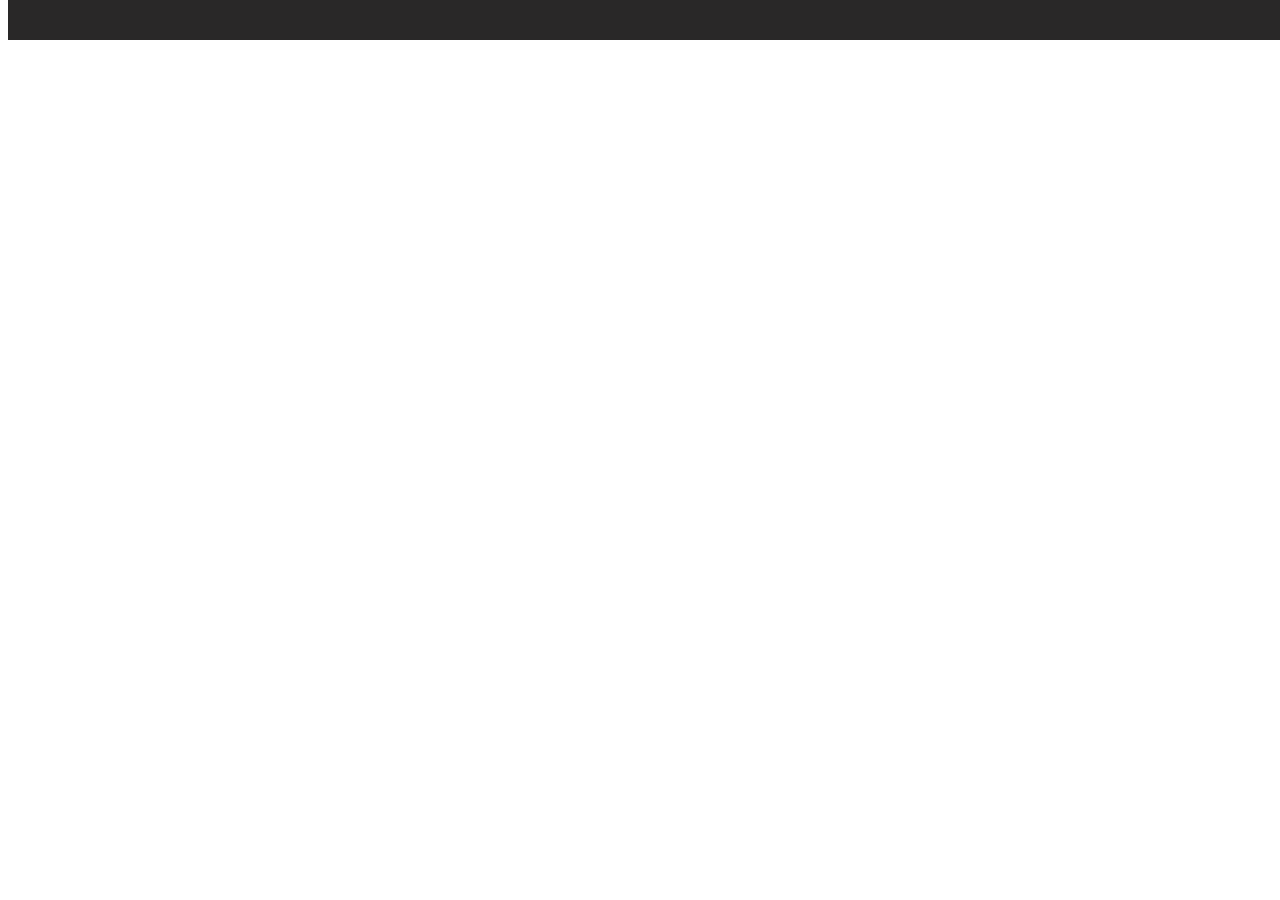
==== in.html @ 9a0b5bdb "start" ====
<!DOCTYPE html>
<html lang="en">
  <head>
    <!-- Required meta tags -->
    <meta charset="utf-8" />
    <meta name="viewport"content="width=device-width, initial-scale=1, shrink-to-fit=no"/>

    <!-- Bootstrap CSS -->
    <link rel="stylesheet"href="https://cdn.jsdelivr.net/npm/bootstrap@4.6.1/dist/css/bootstrap.min.css"integrity="sha384-zCbKRCUGaJDkqS1kPbPd7TveP5iyJE0EjAuZQTgFLD2ylzuqKfdKlfG/eSrtxUkn"crossorigin="anonymous"/>
    <link rel="stylesheet" href="./style.css">
    <title>Hello, world!</title>
  </head>
  <body>

    <div id="infoAlert">


    </div>

    <!-- <nav class="navbar navbar-light bg-dark d-flex justify-content-center">
        <a id="navy"class="navbar-brand" href="#infoCovid"><u>Get the latest on our COVID-19 response</u></a>
      </nav>
fallo, aki hay que poner anuncio en absolut arriba  y luego un navbar transparente -->
    <header >
        
        <div>

        </div>

    </header>







    <!-- Optional JavaScript; choose one of the two! -->

    <!-- Option 1: jQuery and Bootstrap Bundle (includes Popper) -->
    <script src="https://cdn.jsdelivr.net/npm/jquery@3.5.1/dist/jquery.slim.min.js"integrity="sha384-DfXdz2htPH0lsSSs5nCTpuj/zy4C+OGpamoFVy38MVBnE+IbbVYUew+OrCXaRkfj"crossorigin="anonymous"></script>
    <script src="https://cdn.jsdelivr.net/npm/bootstrap@4.6.1/dist/js/bootstrap.bundle.min.js"integrity="sha384-fQybjgWLrvvRgtW6bFlB7jaZrFsaBXjsOMm/tB9LTS58ONXgqbR9W8oWht/amnpF"crossorigin="anonymous"></script>

    <!-- Option 2: Separate Popper and Bootstrap JS -->
    <!--
    <script src="https://cdn.jsdelivr.net/npm/jquery@3.5.1/dist/jquery.slim.min.js" integrity="sha384-DfXdz2htPH0lsSSs5nCTpuj/zy4C+OGpamoFVy38MVBnE+IbbVYUew+OrCXaRkfj" crossorigin="anonymous"></script>
    <script src="https://cdn.jsdelivr.net/npm/popper.js@1.16.1/dist/umd/popper.min.js" integrity="sha384-9/reFTGAW83EW2RDu2S0VKaIzap3H66lZH81PoYlFhbGU+6BZp6G7niu735Sk7lN" crossorigin="anonymous"></script>
    <script src="https://cdn.jsdelivr.net/npm/bootstrap@4.6.1/dist/js/bootstrap.min.js" integrity="sha384-VHvPCCyXqtD5DqJeNxl2dtTyhF78xXNXdkwX1CZeRusQfRKp+tA7hAShOK/B/fQ2" crossorigin="anonymous"></script>
    -->
  </body>
</html>
---- style.css ----
#infoAlert {
  background: rgb(41, 40, 40);
  position: absolute;
  top: 0;
  height: 40px;
  width: 100%;
}

#navy {
  color: gray !important;
  font-size: small;
}

header {
  background-image: url("/./airbnb/assets/imgs/homepage/57b9f708-bb12-498c-bc33-769f8fc43e63.jpg");
  background-color: #000000;
}
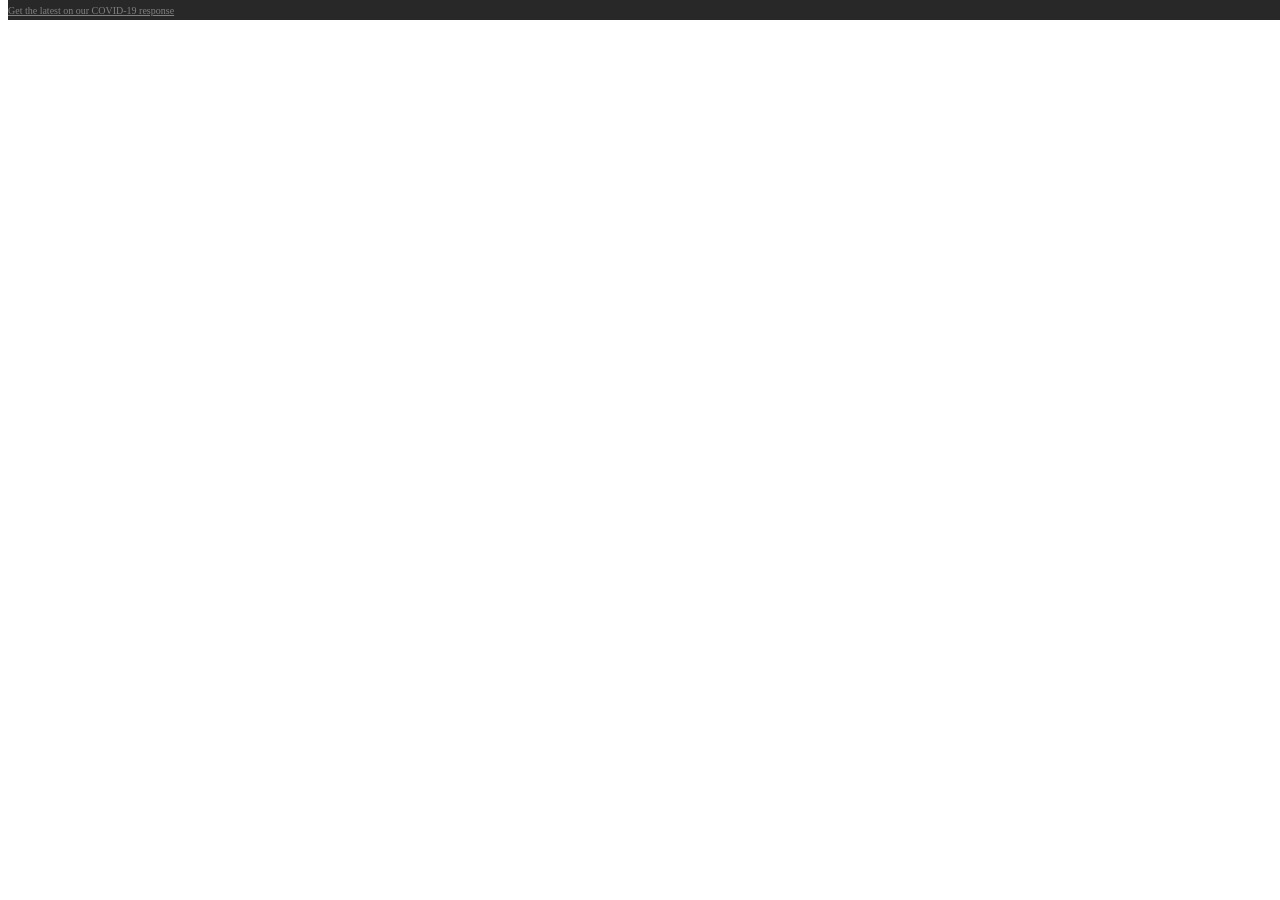
==== commit c2817720: "solving navs problem" ====
--- a/in.html
+++ b/in.html
@@ -12,15 +12,14 @@
   </head>
   <body>
 
-    <div id="infoAlert">
-
-
+    <div id="infoAlertDiv"class="d-flex justify-content-center">
+      <a id="infoAlertA" href="#infoCovid"><u>Get the latest on our COVID-19 response</u></a>
     </div>
 
-    <!-- <nav class="navbar navbar-light bg-dark d-flex justify-content-center">
-        <a id="navy"class="navbar-brand" href="#infoCovid"><u>Get the latest on our COVID-19 response</u></a>
+     <nav class="navbar navbar-light bg-dark ">
+        
       </nav>
-fallo, aki hay que poner anuncio en absolut arriba  y luego un navbar transparente -->
+
     <header >
         
         <div>
--- a/style.css
+++ b/style.css
@@ -1,14 +1,20 @@
-#infoAlert {
+#infoAlertDiv {
   background: rgb(41, 40, 40);
   position: absolute;
   top: 0;
-  height: 40px;
+  height: 20px;
   width: 100%;
 }
+#infoAlertA {
+  color: gray !important;
+  font-size: 10px !important;
+  margin: 0;
+  padding: 0;
+}
 
-#navy {
-  color: gray !important;
-  font-size: small;
+nav {
+  top: 1.25rem;
+  opacity: 0.5;
 }
 
 header {
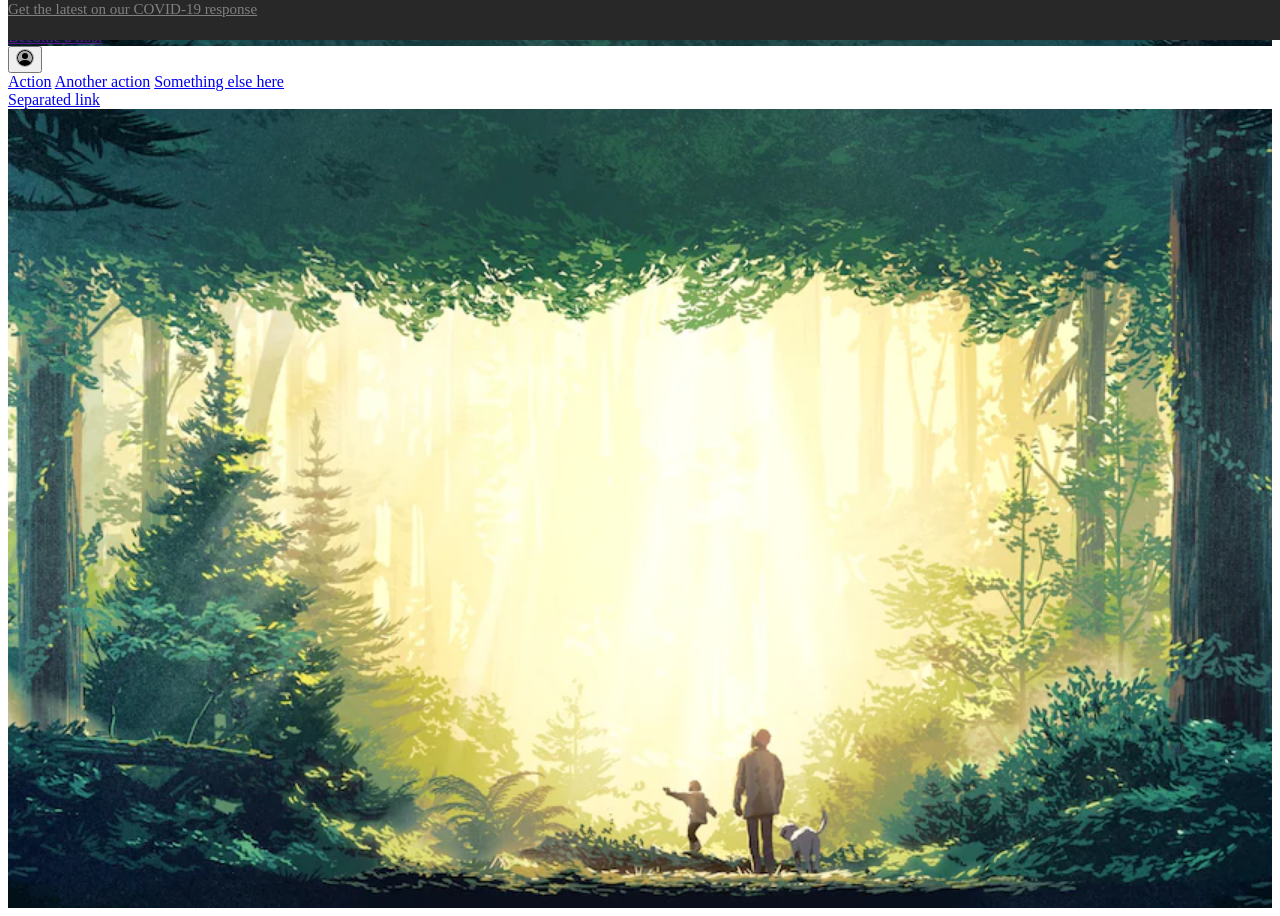
==== commit 5d9b82fc: "navs style and bg-image" ====
--- a/in.html
+++ b/in.html
@@ -8,23 +8,56 @@
     <!-- Bootstrap CSS -->
     <link rel="stylesheet"href="https://cdn.jsdelivr.net/npm/bootstrap@4.6.1/dist/css/bootstrap.min.css"integrity="sha384-zCbKRCUGaJDkqS1kPbPd7TveP5iyJE0EjAuZQTgFLD2ylzuqKfdKlfG/eSrtxUkn"crossorigin="anonymous"/>
     <link rel="stylesheet" href="./style.css">
-    <title>Hello, world!</title>
+    <title>Airbnb:vacational renting</title>
   </head>
   <body>
 
     <div id="infoAlertDiv"class="d-flex justify-content-center">
-      <a id="infoAlertA" href="#infoCovid"><u>Get the latest on our COVID-19 response</u></a>
+      <a id="infoAlertA" href="#infoCovid"><u class="align-middle">Get the latest on our COVID-19 response</u></a>
     </div>
+    
+    <header>
+    
+      <nav class="navbar  text-white">
+        <!-- carefull with Atag,seems to make the nav too big -->
+          <div class="ml-5 pl-5">
+            <a class="navbar-brand " href="#"><img src="https://banner2.cleanpng.com/20180608/ccj/kisspng-airbnb-logo-san-francisco-travel-hotel-airbnb-logo-5b1a2a2c345fd5.9129097115284413882145.jpg" alt=""></a>
+          </div>
 
-     <nav class="navbar navbar-light bg-dark ">
-        
+            <div class="mr-5 pr-5 ">
+              <a class="text-white" href="">Become a host</a>
+              <svg xmlns="http://www.w3.org/2000/svg" width="16" height="16" fill="currentColor" class="bi bi-globe mx-4" viewBox="0 0 16 16">
+                <path d="M0 8a8 8 0 1 1 16 0A8 8 0 0 1 0 8zm7.5-6.923c-.67.204-1.335.82-1.887 1.855A7.97 7.97 0 0 0 5.145 4H7.5V1.077zM4.09 4a9.267 9.267 0 0 1 .64-1.539 6.7 6.7 0 0 1 .597-.933A7.025 7.025 0 0 0 2.255 4H4.09zm-.582 3.5c.03-.877.138-1.718.312-2.5H1.674a6.958 6.958 0 0 0-.656 2.5h2.49zM4.847 5a12.5 12.5 0 0 0-.338 2.5H7.5V5H4.847zM8.5 5v2.5h2.99a12.495 12.495 0 0 0-.337-2.5H8.5zM4.51 8.5a12.5 12.5 0 0 0 .337 2.5H7.5V8.5H4.51zm3.99 0V11h2.653c.187-.765.306-1.608.338-2.5H8.5zM5.145 12c.138.386.295.744.468 1.068.552 1.035 1.218 1.65 1.887 1.855V12H5.145zm.182 2.472a6.696 6.696 0 0 1-.597-.933A9.268 9.268 0 0 1 4.09 12H2.255a7.024 7.024 0 0 0 3.072 2.472zM3.82 11a13.652 13.652 0 0 1-.312-2.5h-2.49c.062.89.291 1.733.656 2.5H3.82zm6.853 3.472A7.024 7.024 0 0 0 13.745 12H11.91a9.27 9.27 0 0 1-.64 1.539 6.688 6.688 0 0 1-.597.933zM8.5 12v2.923c.67-.204 1.335-.82 1.887-1.855.173-.324.33-.682.468-1.068H8.5zm3.68-1h2.146c.365-.767.594-1.61.656-2.5h-2.49a13.65 13.65 0 0 1-.312 2.5zm2.802-3.5a6.959 6.959 0 0 0-.656-2.5H12.18c.174.782.282 1.623.312 2.5h2.49zM11.27 2.461c.247.464.462.98.64 1.539h1.835a7.024 7.024 0 0 0-3.072-2.472c.218.284.418.598.597.933zM10.855 4a7.966 7.966 0 0 0-.468-1.068C9.835 1.897 9.17 1.282 8.5 1.077V4h2.355z"/>
+              </svg>
+            
+                <div id="navAccount" class="btn-group rounded-pill">
+
+                  <button type="button" class="btn dropdown-toggle" data-toggle="dropdown" aria-expanded="false">
+                    <svg xmlns="http://www.w3.org/2000/svg" width="16" height="16" fill="currentColor" class="bi bi-person-circle text-white" viewBox="0 0 16 16">
+                      <path d="M11 6a3 3 0 1 1-6 0 3 3 0 0 1 6 0z"/>
+                      <path fill-rule="evenodd" d="M0 8a8 8 0 1 1 16 0A8 8 0 0 1 0 8zm8-7a7 7 0 0 0-5.468 11.37C3.242 11.226 4.805 10 8 10s4.757 1.225 5.468 2.37A7 7 0 0 0 8 1z"/>
+                    </svg>
+                  </button>
+
+                  <div class="dropdown-menu">
+                    <a class="dropdown-item" href="#">Action</a>
+                    <a class="dropdown-item" href="#">Another action</a>
+                    <a class="dropdown-item" href="#">Something else here</a>
+                      <div class="dropdown-divider"></div>
+                    <a class="dropdown-item" href="#">Separated link</a>
+                  </div>
+                </div>
+                
+              </div>
+          </div>
+          
       </nav>
 
-    <header >
-        
-        <div>
+      
+          
+          <div>
 
-        </div>
+          </div>
 
     </header>
 
--- a/style.css
+++ b/style.css
@@ -2,22 +2,39 @@
   background: rgb(41, 40, 40);
   position: absolute;
   top: 0;
-  height: 20px;
+  height: 40px;
   width: 100%;
 }
 #infoAlertA {
   color: gray !important;
-  font-size: 10px !important;
+  font-size: 15px !important;
   margin: 0;
   padding: 0;
 }
 
 nav {
   top: 1.25rem;
-  opacity: 0.5;
+  /* opacity: 0.5; */
+}
+nav img {
+  height: 50px;
+}
+#navAccount {
+  background: rgb(255, 255, 255);
+}
+.bi.bi-person-circle {
+  background: rgba(170, 170, 170, 0.986);
+  border-radius: 50%;
+  border-style: solid;
+  border-color: rgba(170, 170, 170, 0.986);
+  border-width: 1.2px;
 }
 
 header {
+  background-color: rgb(0, 0, 0);
   background-image: url("/./airbnb/assets/imgs/homepage/57b9f708-bb12-498c-bc33-769f8fc43e63.jpg");
-  background-color: #000000;
+  background-size: cover;
+  background-position: center center;
+  background-repeat: no-repeat;
+  height: 100vh;
 }
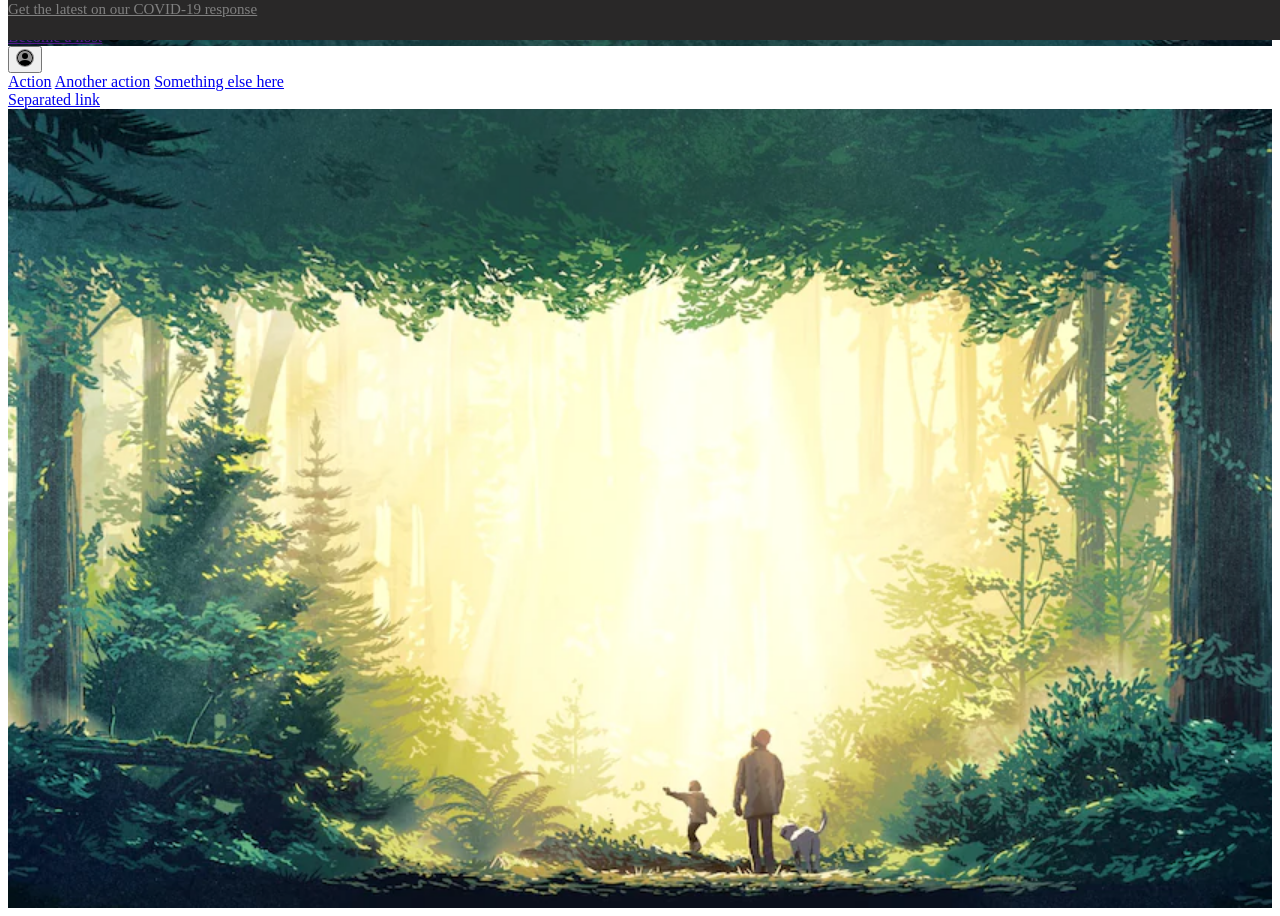
==== commit f0ba3f94: "a" ====
--- a/in.html
+++ b/in.html
@@ -21,7 +21,7 @@
       <nav class="navbar  text-white">
         <!-- carefull with Atag,seems to make the nav too big -->
           <div class="ml-5 pl-5">
-            <a class="navbar-brand " href="#"><img src="https://banner2.cleanpng.com/20180608/ccj/kisspng-airbnb-logo-san-francisco-travel-hotel-airbnb-logo-5b1a2a2c345fd5.9129097115284413882145.jpg" alt=""></a>
+            <a class="navbar-brand " href="#"><img src="https://encrypted-tbn0.gstatic.com/images?q=tbn:ANd9GcSWr41WfLv4Z1A_11E6liE0sx5n_PkSk57vQA&usqp=CAU" alt=""></a>
           </div>
 
             <div class="mr-5 pr-5 ">
--- a/style.css
+++ b/style.css
@@ -13,20 +13,19 @@
 }
 
 nav {
-  top: 1.25rem;
-  /* opacity: 0.5; */
+  top: 2rem;
 }
 nav img {
-  height: 50px;
+  height: 40px;
 }
 #navAccount {
   background: rgb(255, 255, 255);
 }
 .bi.bi-person-circle {
-  background: rgba(170, 170, 170, 0.986);
+  background: rgba(145, 144, 144, 0.986);
   border-radius: 50%;
   border-style: solid;
-  border-color: rgba(170, 170, 170, 0.986);
+  border-color: rgba(145, 144, 144, 0.986);
   border-width: 1.2px;
 }
 
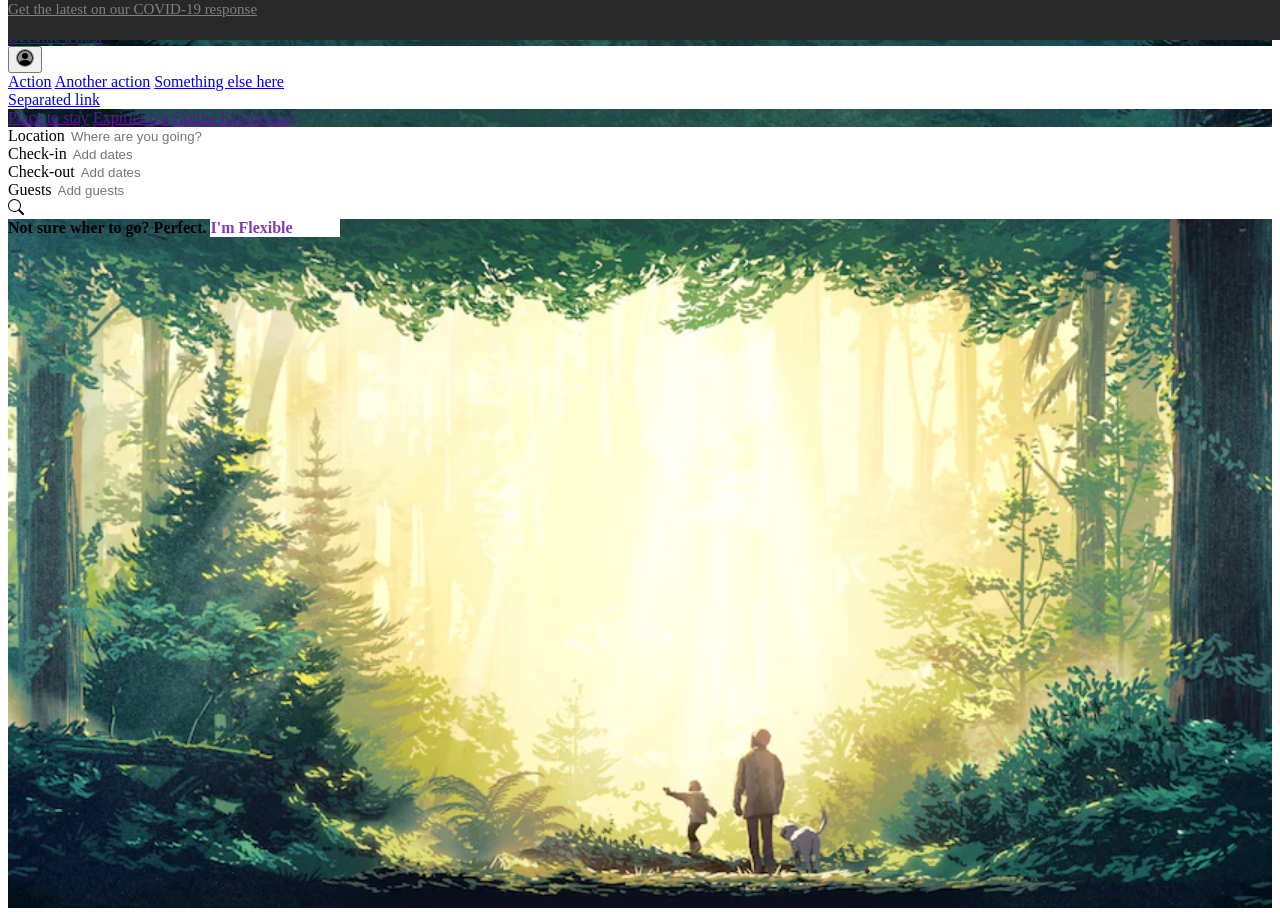
==== commit c0aec9be: "filling header content, in the absence of styling" ====
--- a/in.html
+++ b/in.html
@@ -53,13 +53,58 @@
           
       </nav>
 
-      
-          
-          <div>
+      <div id="" class="d-flex justify-content-center">
+        
+        <a class="text-white" href="">Place to stay</a>
+        <a class="text-white mx-3 mb-4" href="">Expiriences</a>
+        <a class="text-white" href="">Online Expiriences</a>
 
-          </div>
+      </div>
 
+        <div id="searcher" class="w-50 container rounded-pill ">
+          <div class="row row-cols-5">
+            <div class="col">
+            <label for="location" class="d-block">Location</label>
+            <input type="text" name="" id="location" placeholder="Where are you going?">
+            </div>
+            
+            <div class="col">
+            <label for="check-in" class="d-block">Check-in</label>
+            <input type="text" name="" id="check-in" placeholder="Add dates">
+            </div>
+            
+            
+            <div class="col">
+            <label for="check-out" class="d-block">Check-out</label>
+            <input type="text" name="" id="check-out" placeholder="Add dates">
+            </div>
+            
+            <div class="col">
+            <label for="guests" class="d-block">Guests</label>
+            <input type="text" name="" id="guests" placeholder="Add guests">
+            </div>
+            
+            <div class="col"><!-- back-searchDiv  rounded-circle -->
+              <svg xmlns="http://www.w3.org/2000/svg" width="16" height="16" fill="currentColor" class="bi bi-search" viewBox="0 0 16 16">
+                <path d="M11.742 10.344a6.5 6.5 0 1 0-1.397 1.398h-.001c.03.04.062.078.098.115l3.85 3.85a1 1 0 0 0 1.415-1.414l-3.85-3.85a1.007 1.007 0 0 0-.115-.1zM12 6.5a5.5 5.5 0 1 1-11 0 5.5 5.5 0 0 1 11 0z"/>
+              </svg>
+            </div>
+
+          </div>         
+      </div>
+
+      <div id="searchHelper" class="d-flex justify-content-center ">
+        <b>Not sure wher to go? Perfect.</b>
+        <div id="searchHelperWhite" class="rounded-pill d-flex justify-content-center">
+          <b>I'm Flexible</b>
+        </div>
+
+      </div>
+ 
     </header>
+
+    <section>
+    </section>
 
 
 
--- a/style.css
+++ b/style.css
@@ -37,3 +37,26 @@
   background-repeat: no-repeat;
   height: 100vh;
 }
+
+#searcher {
+  background: white;
+}
+
+#searcher input {
+  border-style: none;
+}
+
+#searchHelperWhite {
+  background: white;
+  display: inline-block;
+  width: 130px;
+}
+#searchHelperWhite b {
+  color: rgb(131, 58, 180);
+}
+
+/* .back-searchDiv {
+  background: rgb(211, 21, 62);
+  width: 10px;
+  height: 10px;
+} */
